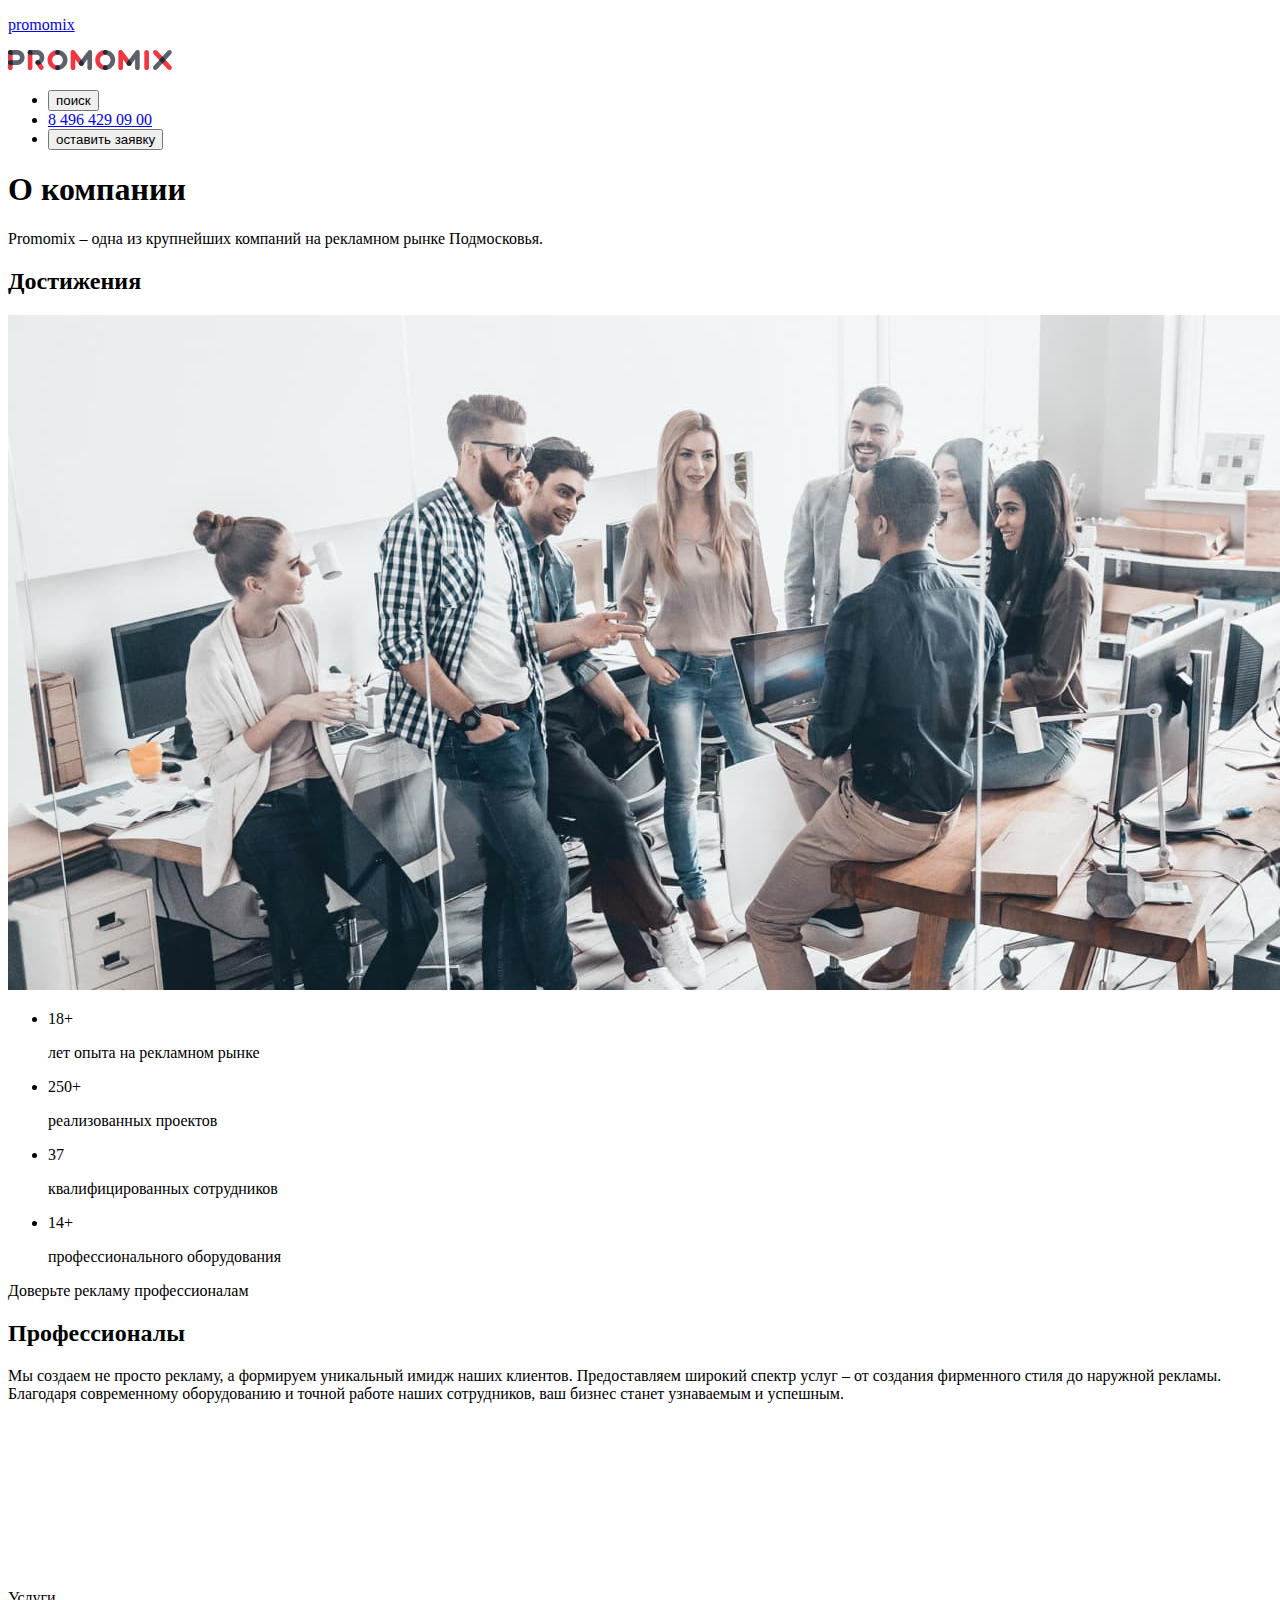
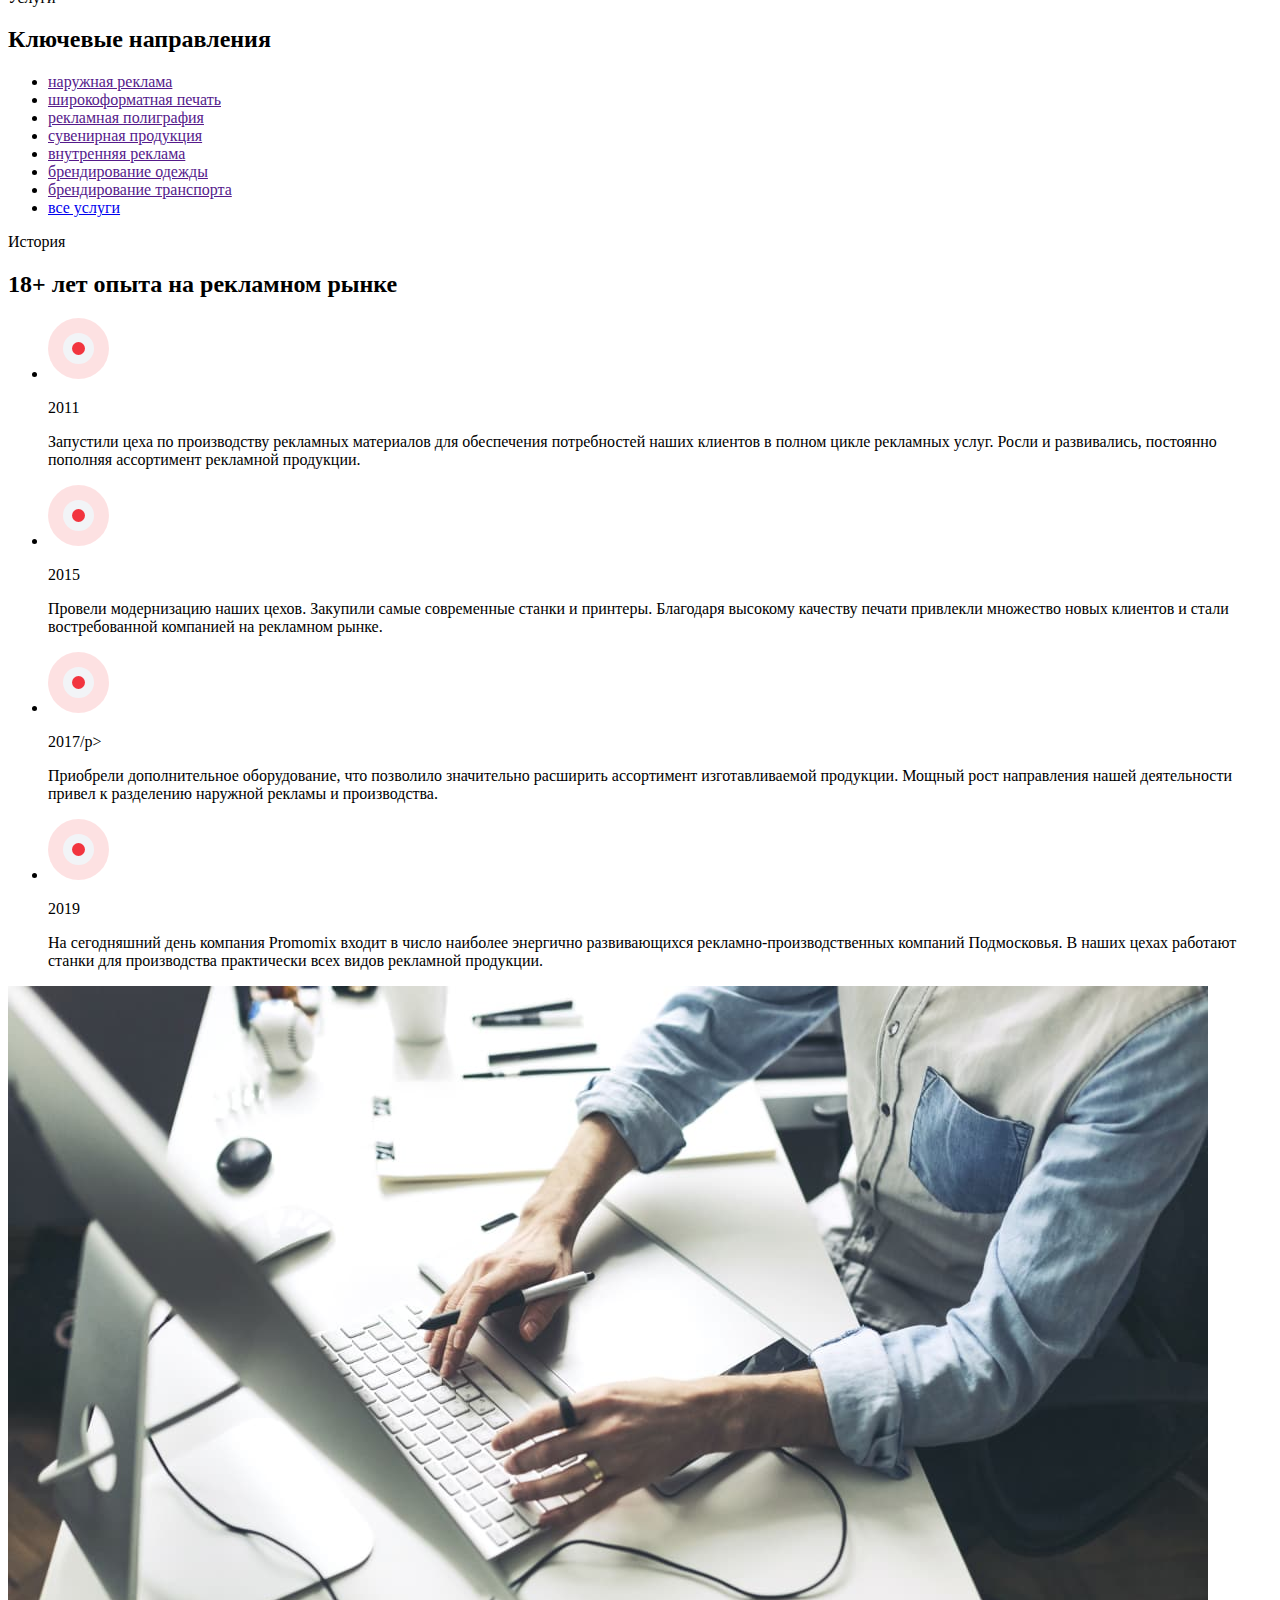
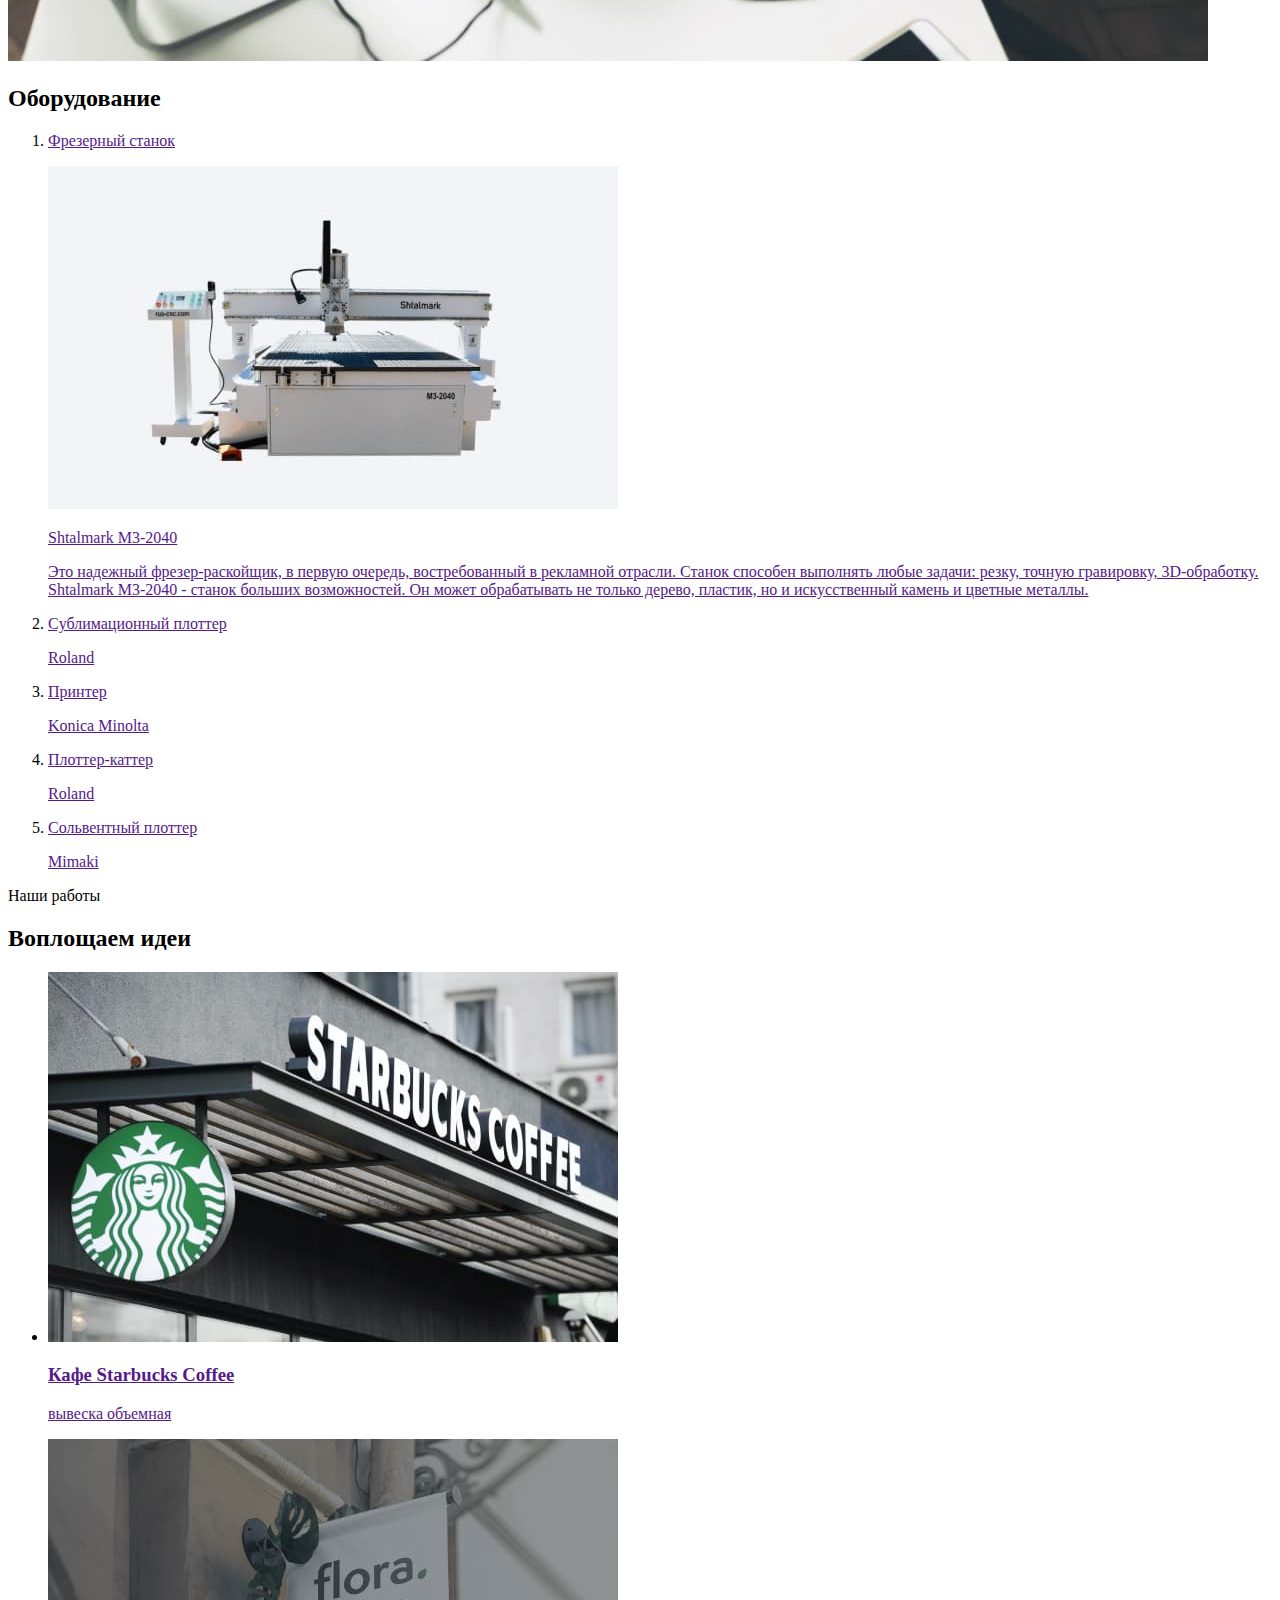
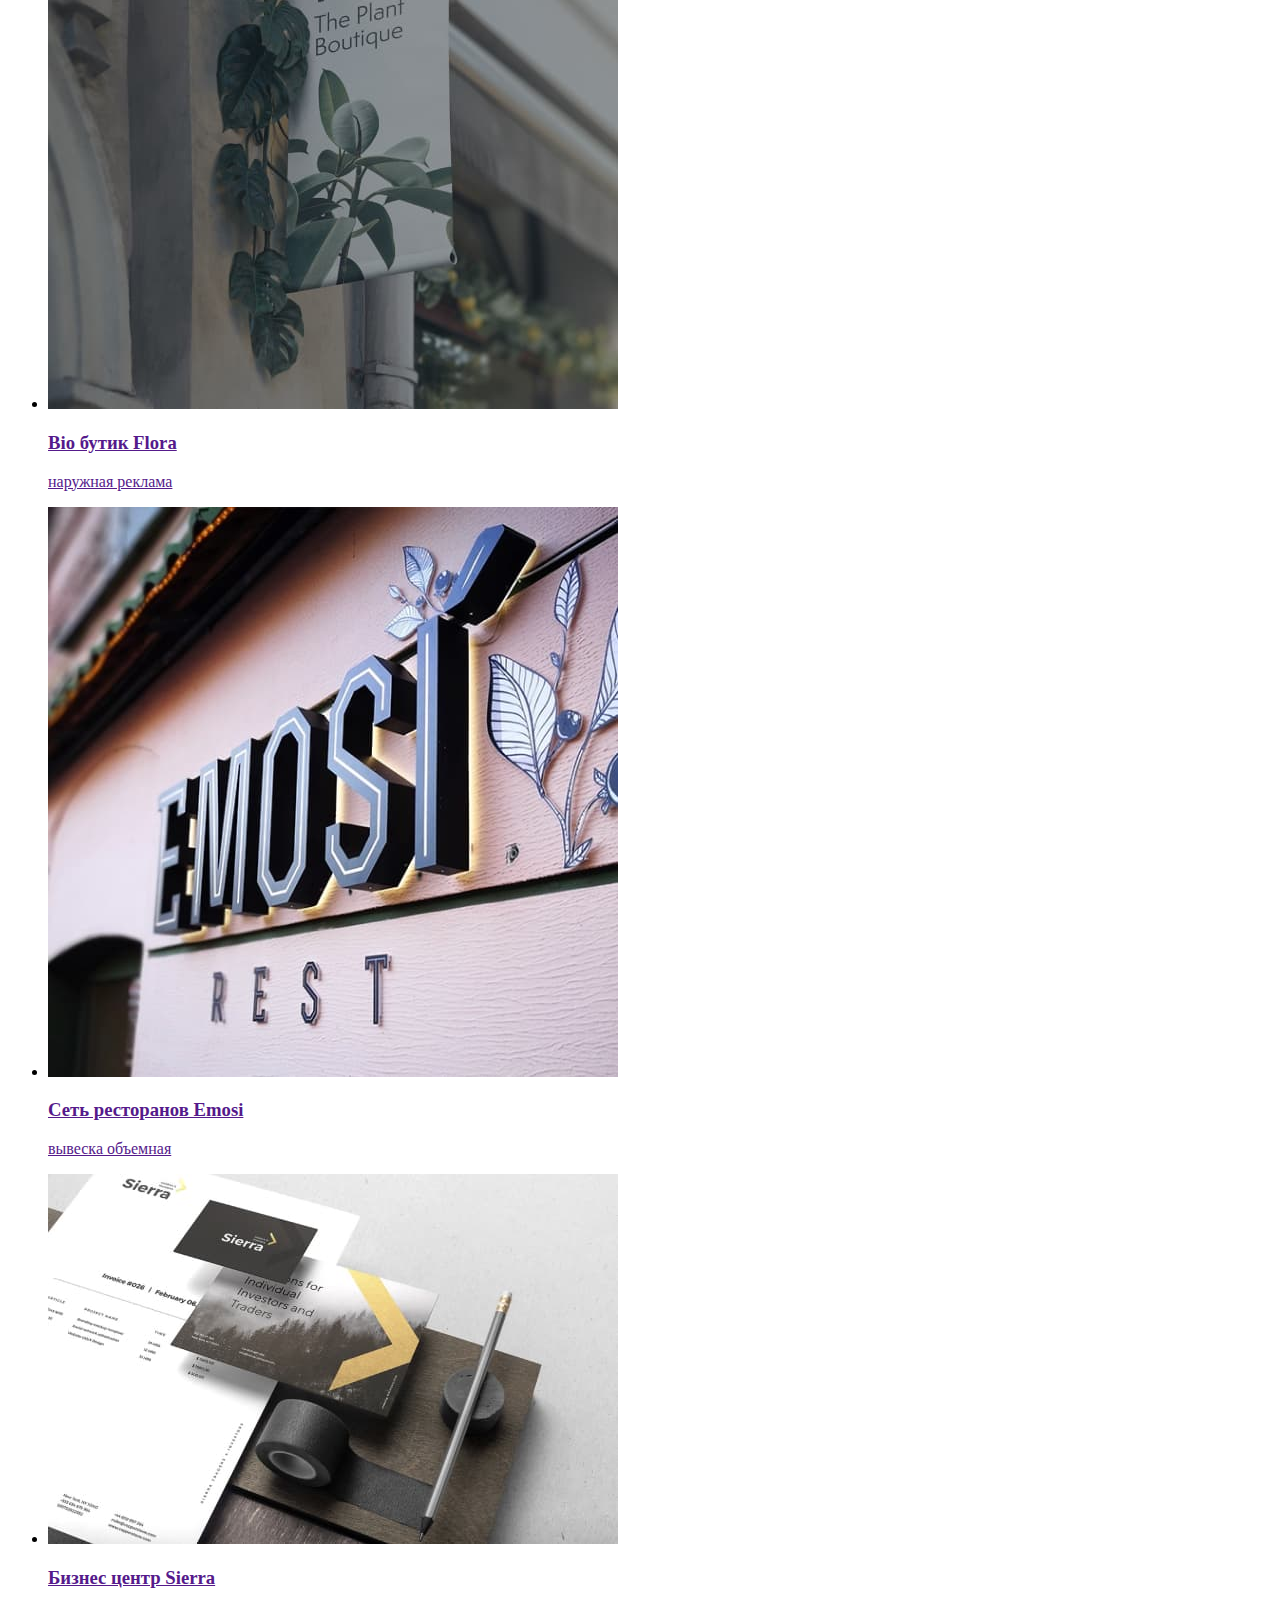
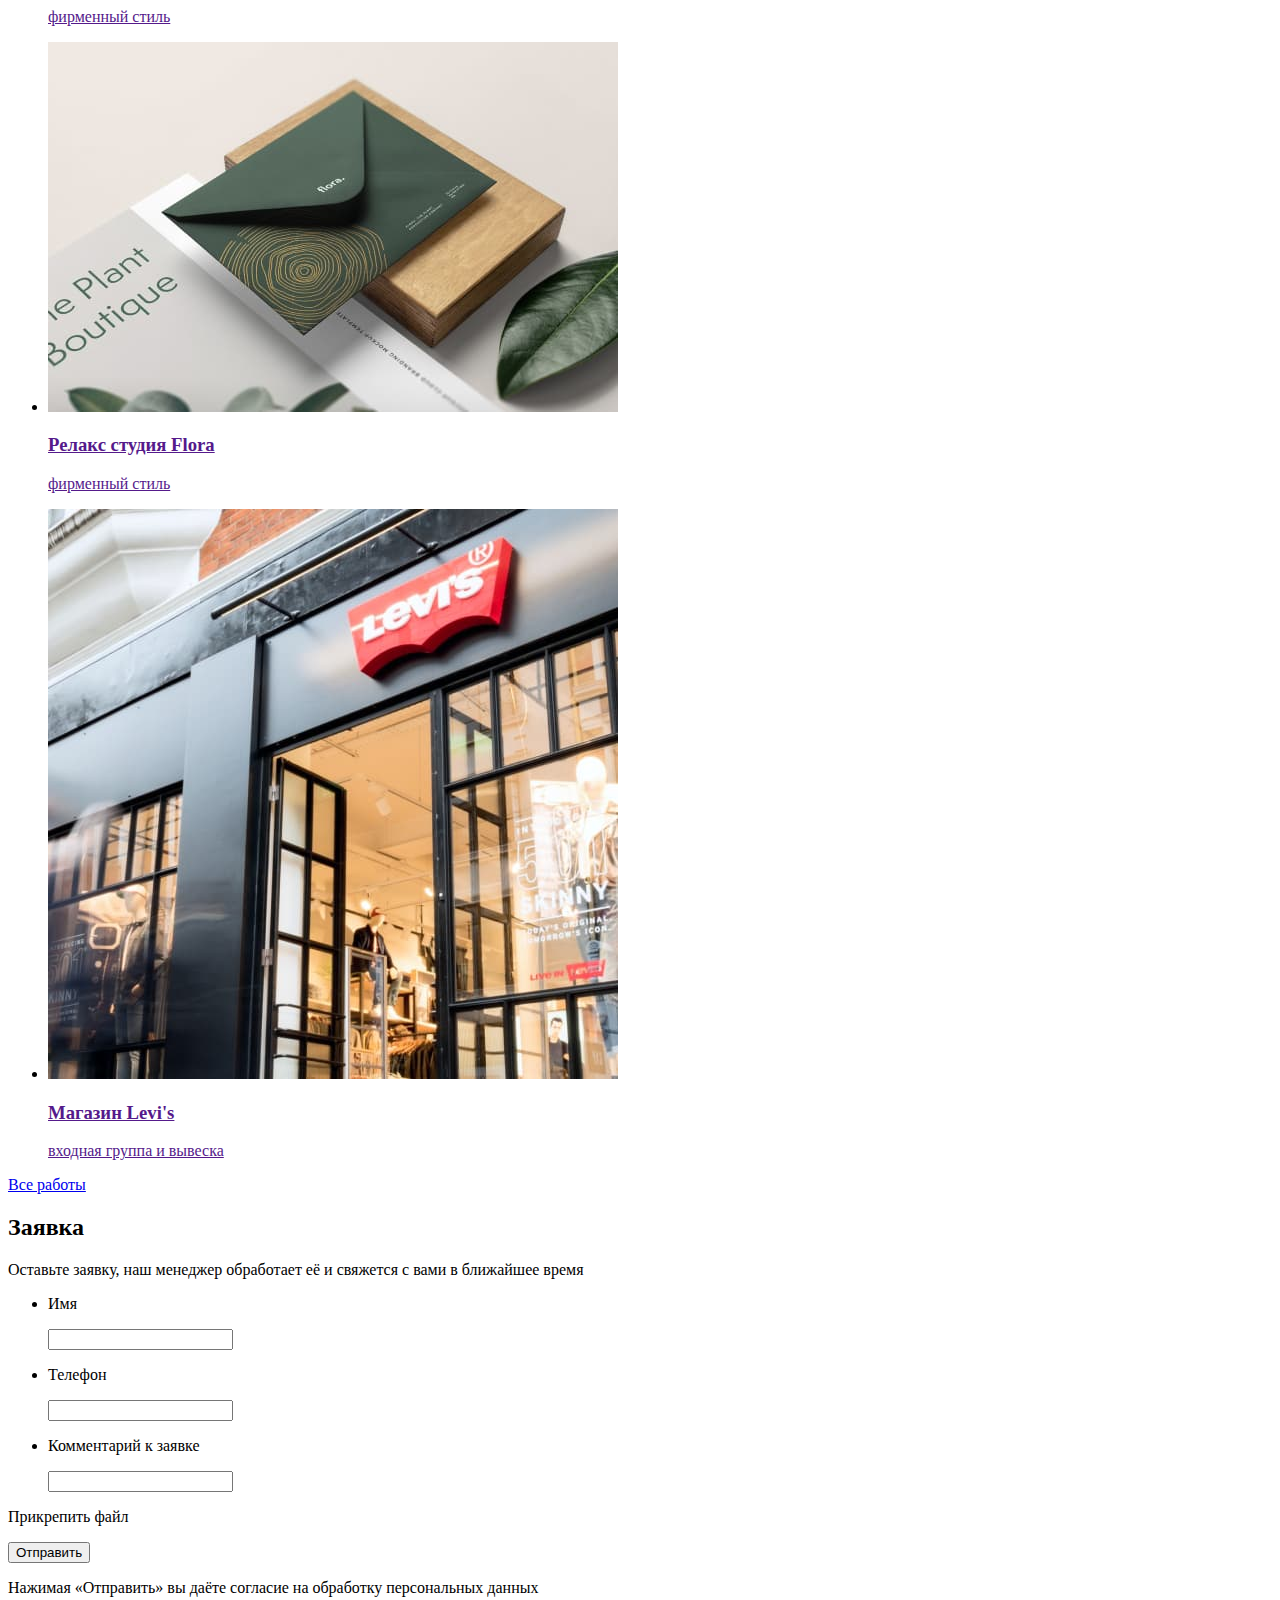
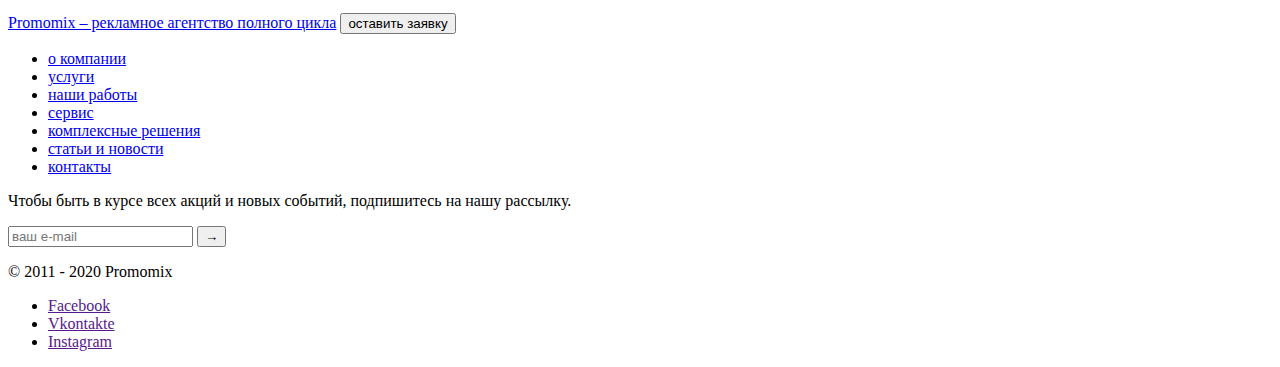
==== html/about.html @ 1c32dfee "Сохраняет About и Features" ====
<!DOCTYPE html>
<html lang="ru">
  <head>
    <meta charset="UTF-8" />
    <meta http-equiv="X-UA-Compatible" content="IE=edge" />
    <meta name="viewport" content="width=device-width, initial-scale=1.0" />
    <title>About</title>
  </head>

  <body>
    <!-- Хедер -->
    <header>
      <a href="../index.html">
        <p>promomix</p>
        <img src="../images/logo.svg" alt="логотип promomix" />
      </a>
      <nav>
        <ul>
          <li>
            <button class="button">поиск</button>
          </li>
          <li>
            <a href="tel: +84964290900">8 496 429 09 00</a>
          </li>
          <li>
            <button class="button">оставить заявку</button>
          </li>
        </ul>
      </nav>
    </header>

    <main>
      <!-- Герой -->
      <section>
        <h1>О компании</h1>
        <p>Promomix – одна из крупнейших компаний на рекламном рынке Подмосковья.</p>
      </section>

      <!-- Достижения -->
      <section>
          <h2>Достижения</h2>
          <img src="../images/img19.jpg" alt="совещание">
            <ul>
                <li>
                    <p>18+</p>
                    <p>лет опыта на рекламном рынке</p>
                </li>
                <li>
                    <p>250+</p>
                    <p>реализованных проектов</p>
                </li>
                <li>
                    <p>37</p>
                    <p>квалифицированных сотрудников</p>
                </li>
                <li>
                    <p>14+</p>
                    <p>профессионального оборудования</p>
                </li>
            </ul>
      </section>

      <!-- Призыв -->
      <section>
          <p>Доверьте рекламу профессионалам</p>
          <h2>Профессионалы</h2>
          <!-- h2 спрятать? -->
          <p>Мы создаем не просто рекламу, а формируем уникальный имидж наших клиентов. Предоставляем широкий спектр услуг – от создания фирменного стиля до наружной рекламы. Благодаря современному оборудованию и точной работе наших сотрудников, ваш бизнес станет узнаваемым и успешным.</p>
          <video src="">видеоролик</video>
        </section>

        <!-- Услуги -->
        <section>
            <p>Услуги</p>
            <h2>Ключевые направления</h2>
            <ul>
                <li>
                    <a href="">наружная реклама</a>
                </li>
                <li>
                    <a href="">широкоформатная печать</a>
                </li>
                <li>
                    <a href="">рекламная полиграфия</a>
                </li>
                <li>
                    <a href="">сувенирная продукция</a>
                </li>
                <li>
                    <a href="">внутренняя реклама</a>
                </li>
                <li>
                    <a href="">брендирование одежды</a>
                </li>
                <li>
                    <a href="">брендирование транспорта</a>
                </li>
                <li>
                    <a href="../html/features.html">все услуги</a>
                </li>
            </ul>
        </section>

        <!-- История -->
        <section>
            <p>История</p>
            <h2>18+ лет опыта на рекламном рынке</h2>
            <ul>
                <li>
                    <img src="../images/group.svg" alt="маркер">
                    <p>2011</p>
                    <!-- Год - сделать h3? -->
                    <p>Запустили цеха по производству рекламных материалов для обеспечения потребностей наших клиентов в полном цикле рекламных услуг. Росли и развивались, постоянно пополняя ассортимент рекламной продукции.</p>
                </li>
                <li>
                    <img src="../images/group.svg" alt="маркер">
                    <p>2015</p>
                    <p>Провели модернизацию наших цехов. Закупили самые современные станки и принтеры. Благодаря высокому качеству печати привлекли множество новых клиентов и стали востребованной компанией на рекламном рынке.</p>
                </li>
                <li>
                    <img src="../images/group.svg" alt="маркер">
                    <p>2017/p>
                    <p>Приобрели дополнительное оборудование, что позволило значительно расширить ассортимент изготавливаемой продукции. Мощный рост направления нашей деятельности привел к разделению наружной рекламы и производства.</p>
                </li>
                <li>
                    <img src="../images/group.svg" alt="маркер">
                    <p>2019</p>
                    <p>На сегодняшний день компания Promomix входит в число наиболее энергично развивающихся рекламно-производственных компаний Подмосковья. В наших цехах работают станки для производства практически всех видов рекламной продукции.</p>
                </li>
            </ul>
            <img src="../images/img20.jpg" alt="работа на ноутбуке">
        </section>

        <!-- Оборудование -->
        <section>
            <h2>Оборудование</h2>
            <ol>
                <li>
                    <a href="">
                        <p>Фрезерный станок</p>
                        <!-- Может быть сделать h3? -->
                        <img src="../images/img21.jpg" alt="фрезерный станок">
                        <p>Shtalmark M3-2040</p>
                        <!-- Может быть сделать h4? -->
                        <p>Это надежный фрезер-раскойщик, в первую очередь, востребованный в рекламной отрасли. Станок способен выполнять любые задачи: резку, точную гравировку, 3D-обработку. Shtalmark M3-2040 - станок больших возможностей. Он может обрабатывать не только дерево, пластик, но и искусственный камень и цветные металлы.</p>
                    </a>
                </li>
                <li>
                    <a href="">
                        <p>Cублимационный плоттер</p>
                        <p>Roland</p>
                    </a>
                </li>
                <li>
                    <a href="">
                        <p>Принтер</p>
                        <p>Konica Minolta</p>
                    </a>
                </li>
                <li>
                    <a href="">
                        <p>Плоттер-каттер</p>
                        <p>Roland</p>
                    </a>
                </li>
                <li>
                    <a href="">
                        <p>Сольвентный плоттер</p>
                        <p>Mimaki</p>
                    </a>
                </li>
            </ol>
        </section>

        <!-- Наши работы -->
        <section>
            <p>Наши работы</p>
            <h2>Воплощаем идеи</h2>

            <ul>
                <li>
                    <a href="">
                        <img src="../images/img01.jpg" alt="вывеска starbucks">
                        <h3>Кафе Starbucks Coffee</h3>
                        <p>вывеска объемная</p>
                    </a>
                </li>
                <li>
                    <a href="">
                        <img src="../images/img02.jpg" alt="вывеска Flora">
                        <h3>Bio бутик Flora</h3>
                        <p>наружная реклама</p>
                    </a>
                </li>
                <li>
                    <a href="">
                        <img src="../images/img03.jpg" alt="вывеска emosi">
                        <h3>Сеть ресторанов Emosi</h3>
                        <p>вывеска объемная</p>
                    </a>
                </li>
                <li>
                    <a href="">
                        <img src="../images/img04.jpg" alt="фирменный стиль sierra">
                        <h3>Бизнес центр Sierra</h3>
                        <p>фирменный стиль</p>
                    </a>
                </li>
                <li>
                    <a href="">
                        <img src="../images/img05.jpg" alt="фирменный стиль flora">
                        <h3>Релакс студия Flora</h3>
                        <p>фирменный стиль</p>
                    </a>
                </li>
                <li>
                    <a href="">
                        <img src="../images/img06.jpg" alt="вывеска levis">
                        <h3>Магазин Levi's</h3>
                        <p>входная группа и вывеска</p>
                    </a>
                </li>
            </ul>

            <a href="../html/works.html">Все работы</a>
        </section>

        <!-- Заявка -->
        <section>
            <h2>Заявка</h2>
            <p>Оставьте заявку, наш менеджер обработает её и свяжется с вами в ближайшее время</p>
            <!-- Одни вопросы???? Как делать??? -->
            <ul>
                <li>
                    <p>Имя</p>
                    <form>
                        <input type="text" name="Имя">
                    </form>
                </li>
                <li>
                    <p>Телефон</p>
                    <form>
                        <input type="tel" name="Телефон">
                    </form>
                </li>
                <li>
                    <p>Комментарий к заявке</p>
                    <form>
                        <input type="text" name="Комментарий">
                    </form>
                </li>
            </ul>
            <p>Прикрепить файл</p>
            <!-- <input id="file-input" type="file" name="file" multiple> -->
            <button type="button">Отправить</button>
            <p>Нажимая «Отправить» вы даёте согласие на обработку персональных данных</p>
        </section>

        
        </section>
    </main>

     <!-- Футер -->
    <footer>
        <!-- Первая часть, верхняя -->
        <div>
            
            <!-- Слева -->
            <div>
                <a href="../index.html">Promomix – рекламное агентство полного цикла</a>
                <button type="button">оставить заявку</button>
            </div>

            <!-- Центр -->
            <nav>
                <ul>
                    <li>
                        <a href="../html/about.html">о компании</a>
                    </li>
                    <li>
                        <a href="../html/features.html">услуги</a>
                    </li>
                    <li>
                        <a href="../html/works.html">наши работы</a>
                    </li>
                    <li>
                        <a href="../html/services.html">сервис</a>
                    </li>
                    <li>
                        <a href="../html/complex.html">комплексные решения</a>
                    </li>
                    <li>
                        <a href="../html/posts.html">статьи и новости</a>
                    </li>
                    <li>
                        <a href="../html/contacts.html">контакты</a>
                    </li>
                </ul>
            </nav>

            <!-- Справа -->
            <div>
                <p>Чтобы быть в курсе всех акций и новых событий, подпишитесь на нашу рассылку.</p>
                <form>
                    <input type="email" placeholder="ваш e-mail">
                    <button type="submit">&#8594</button>
                </form>
            </div>

        </div>
        
        <!-- Вторая часть футера, нижняя -->
        <div>
            <p>&copy; 2011 - 2020 Promomix</p>
            <ul>
                <li>
                    <a href="">Facebook</a>
                </li>
                <li>
                    <a href="">Vkontakte</a>
                </li>
                <li>
                    <a href="">Instagram</a>
                </li>
            </ul>
        </div>
    </footer>

  </body>
</html>
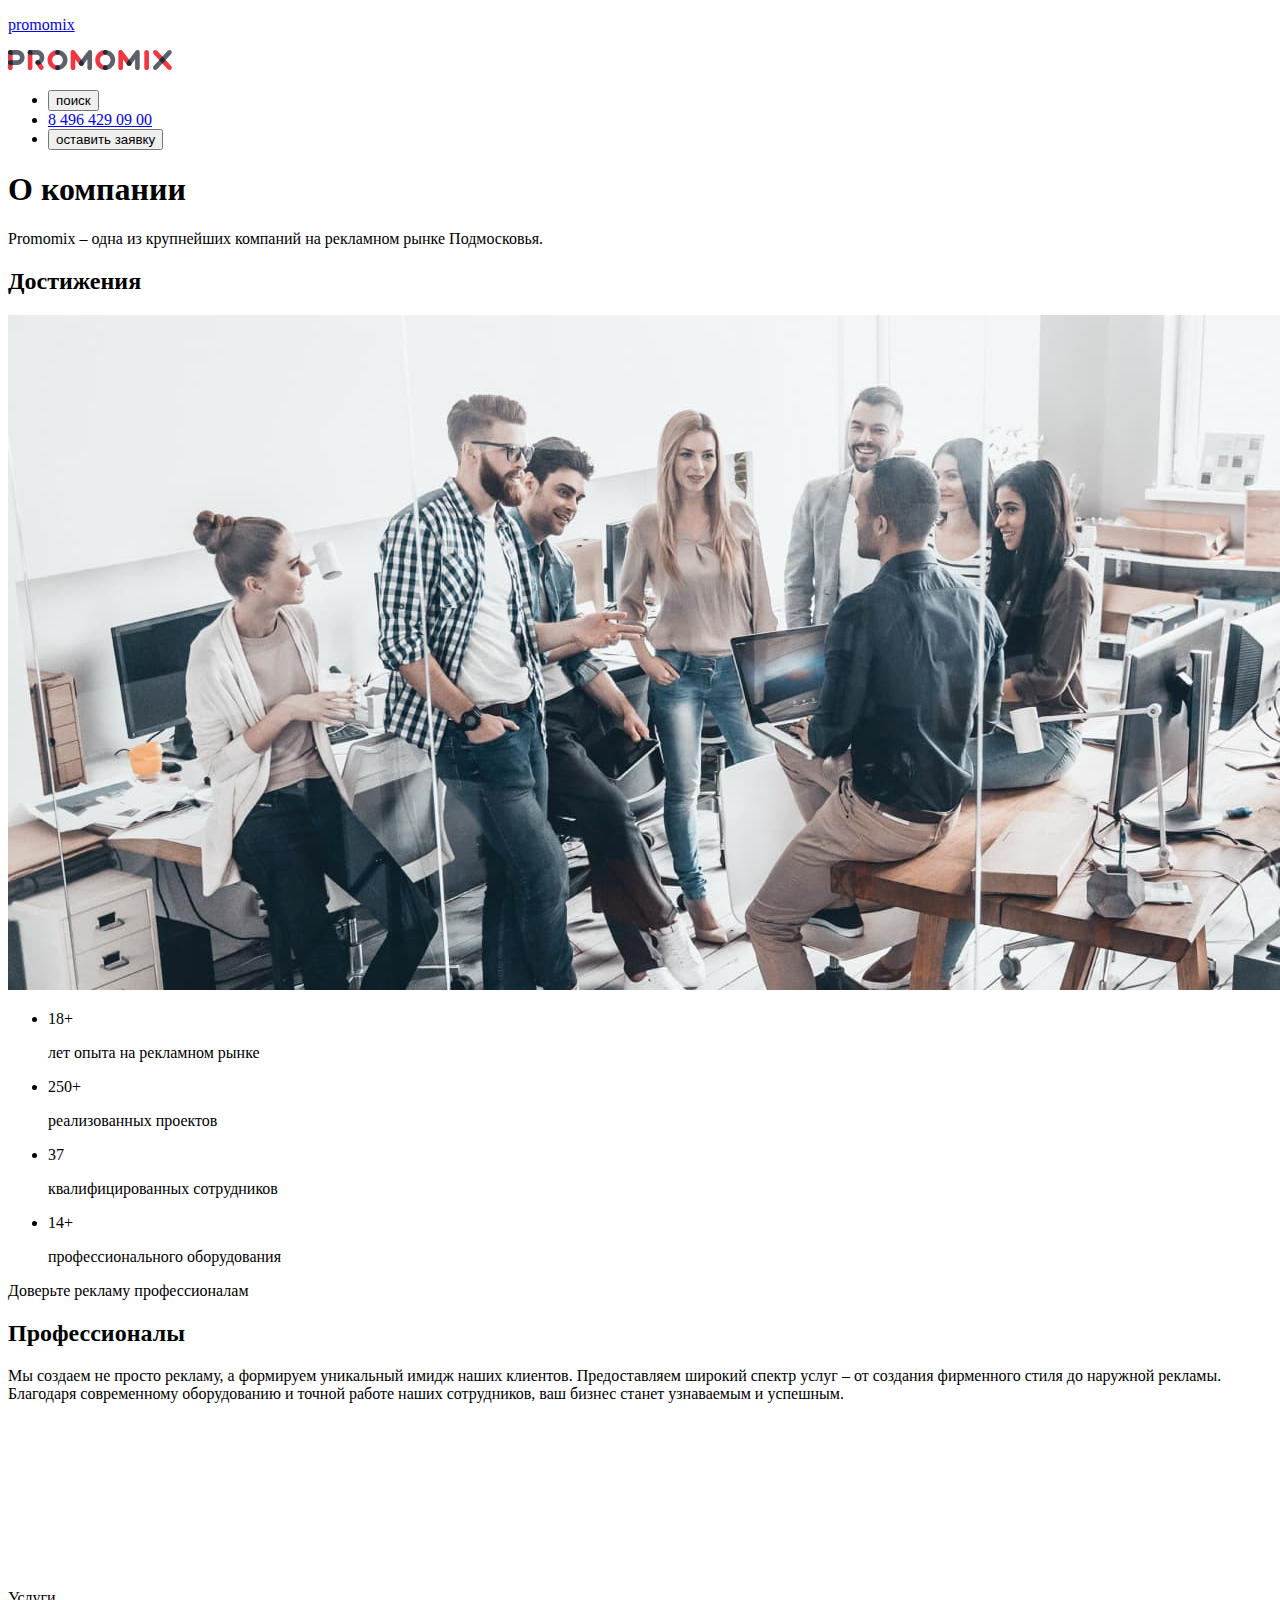
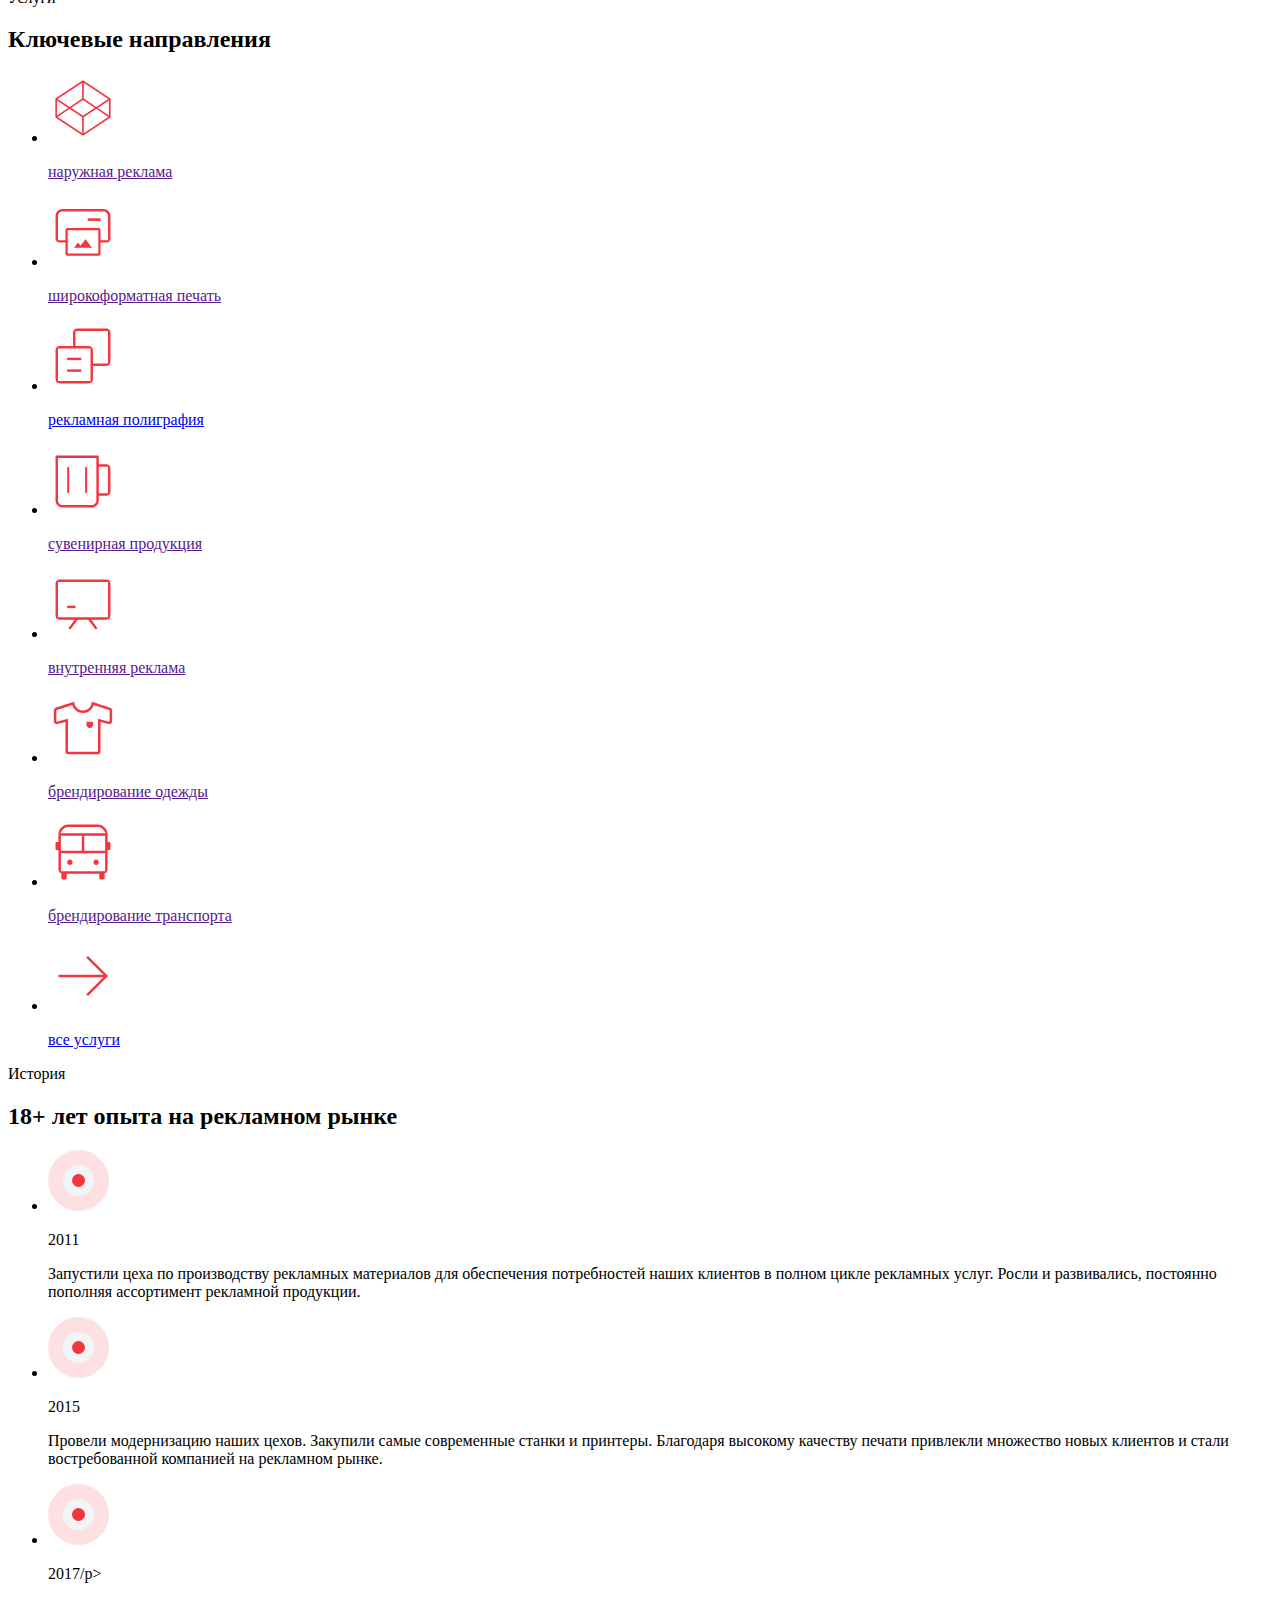
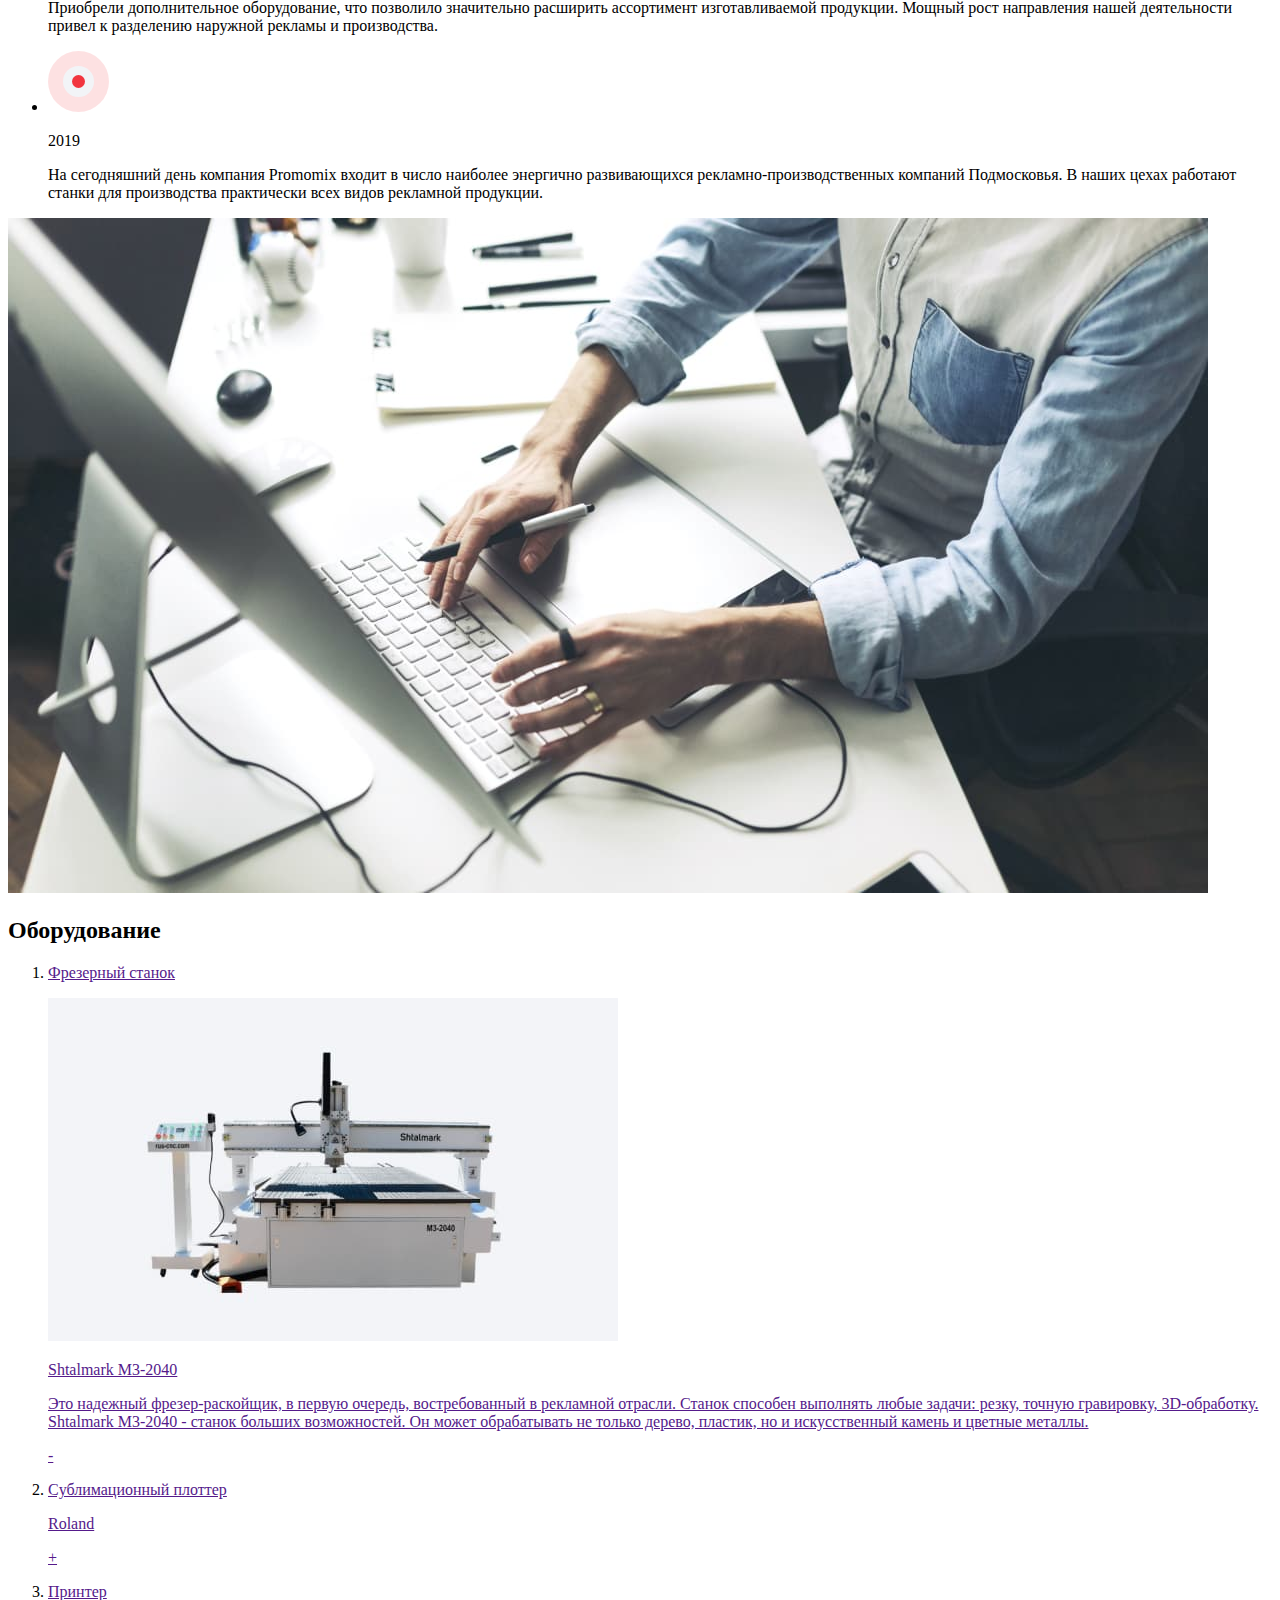
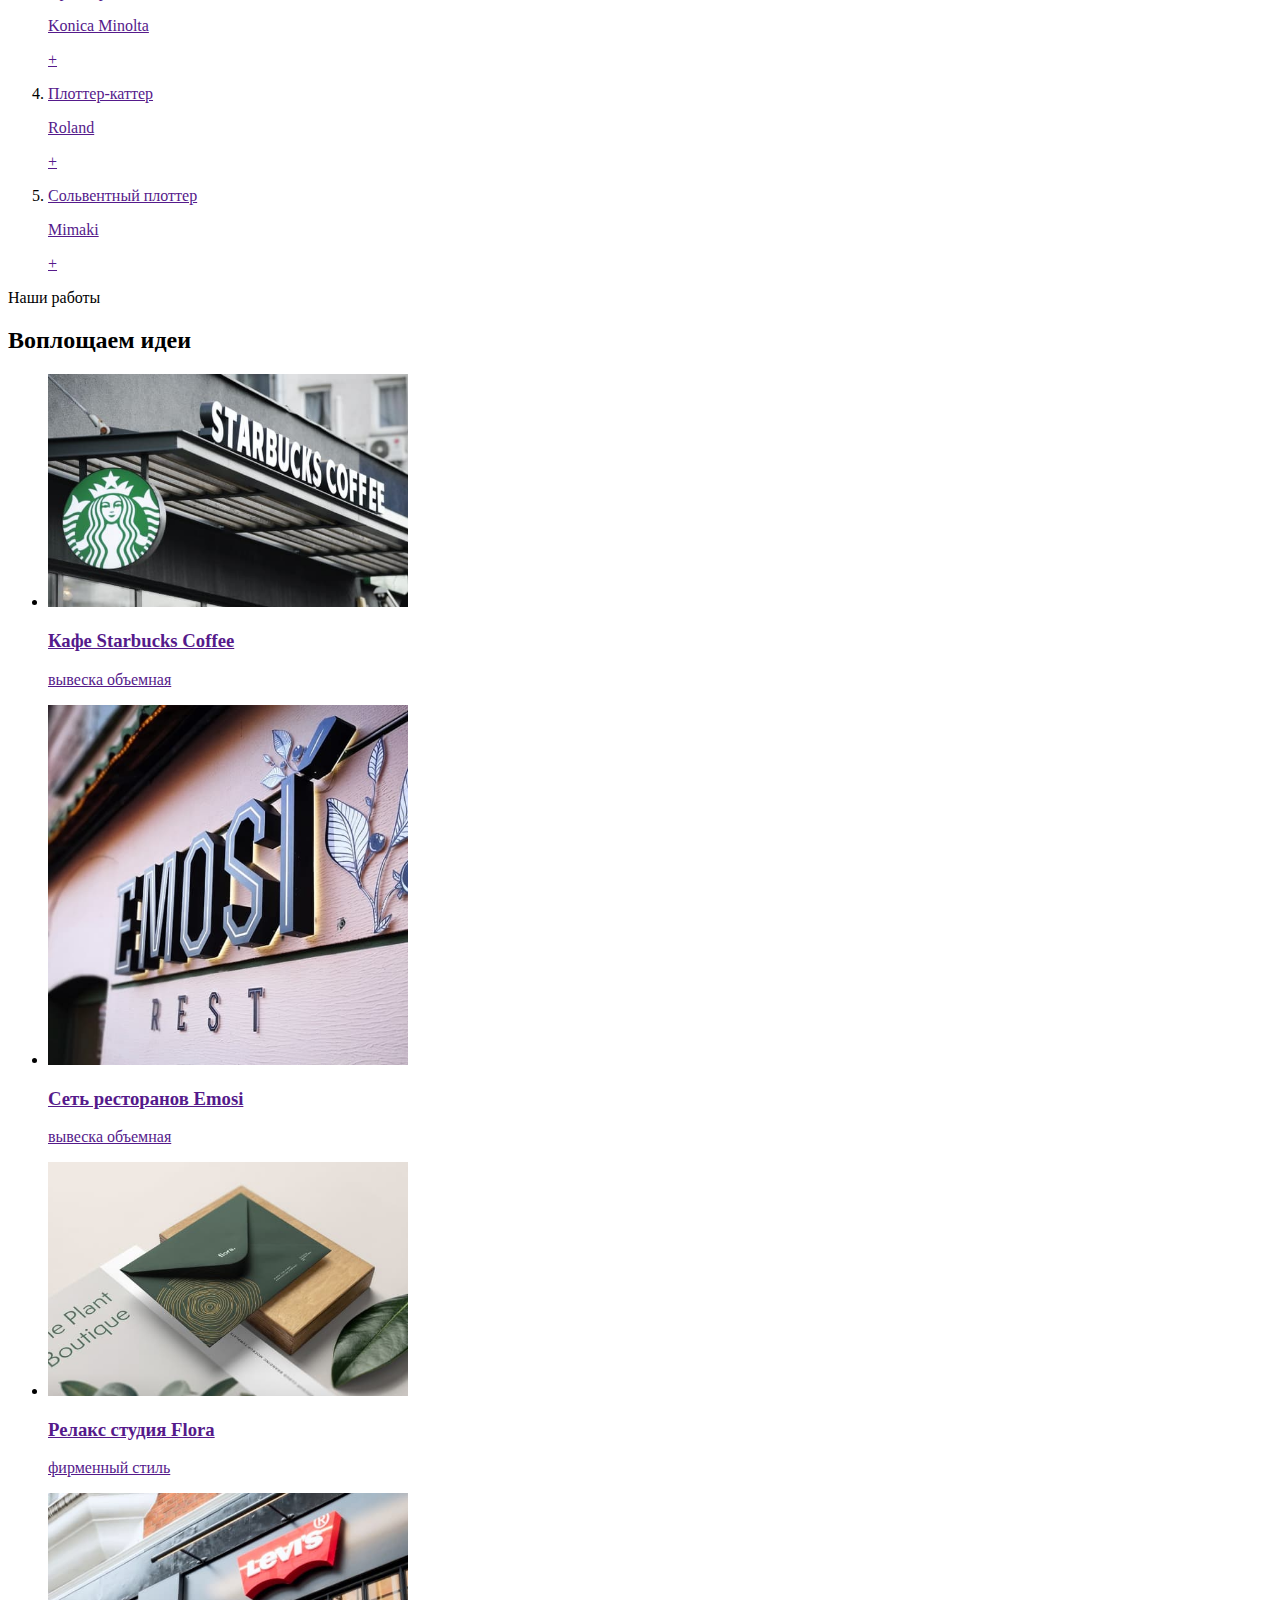
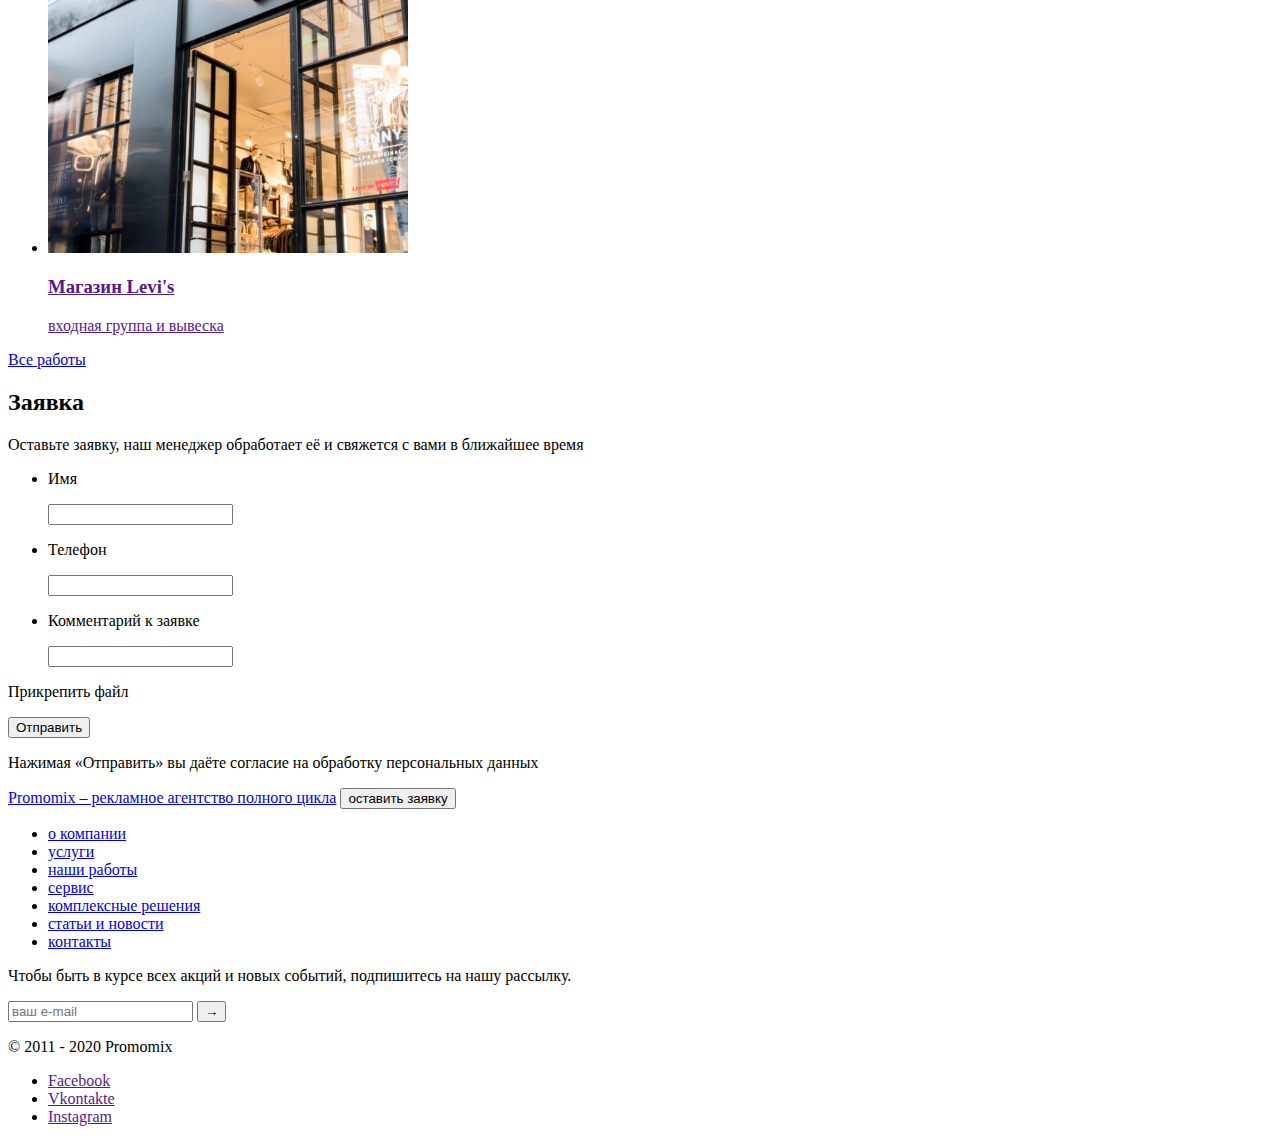
==== commit 4a69d5ff: "сохраняет все страницы сайта" ====
--- a/html/about.html
+++ b/html/about.html
@@ -20,7 +20,7 @@
             <button class="button">поиск</button>
           </li>
           <li>
-            <a href="tel: +84964290900">8 496 429 09 00</a>
+            <a href="tel:+84964290900">8 496 429 09 00</a>
           </li>
           <li>
             <button class="button">оставить заявку</button>
@@ -33,298 +33,379 @@
       <!-- Герой -->
       <section>
         <h1>О компании</h1>
-        <p>Promomix – одна из крупнейших компаний на рекламном рынке Подмосковья.</p>
+        <p>
+          Promomix – одна из крупнейших компаний на рекламном рынке Подмосковья.
+        </p>
       </section>
 
       <!-- Достижения -->
       <section>
-          <h2>Достижения</h2>
-          <img src="../images/img19.jpg" alt="совещание">
-            <ul>
-                <li>
-                    <p>18+</p>
-                    <p>лет опыта на рекламном рынке</p>
-                </li>
-                <li>
-                    <p>250+</p>
-                    <p>реализованных проектов</p>
-                </li>
-                <li>
-                    <p>37</p>
-                    <p>квалифицированных сотрудников</p>
-                </li>
-                <li>
-                    <p>14+</p>
-                    <p>профессионального оборудования</p>
-                </li>
-            </ul>
+        <h2>Достижения</h2>
+        <img src="../images/img19.jpg" alt="совещание" width="1400"/>
+        <ul>
+          <li>
+            <p>18+</p>
+            <p>лет опыта на рекламном рынке</p>
+          </li>
+          <li>
+            <p>250+</p>
+            <p>реализованных проектов</p>
+          </li>
+          <li>
+            <p>37</p>
+            <p>квалифицированных сотрудников</p>
+          </li>
+          <li>
+            <p>14+</p>
+            <p>профессионального оборудования</p>
+          </li>
+        </ul>
       </section>
 
       <!-- Призыв -->
       <section>
-          <p>Доверьте рекламу профессионалам</p>
-          <h2>Профессионалы</h2>
-          <!-- h2 спрятать? -->
-          <p>Мы создаем не просто рекламу, а формируем уникальный имидж наших клиентов. Предоставляем широкий спектр услуг – от создания фирменного стиля до наружной рекламы. Благодаря современному оборудованию и точной работе наших сотрудников, ваш бизнес станет узнаваемым и успешным.</p>
-          <video src="">видеоролик</video>
-        </section>
-
-        <!-- Услуги -->
-        <section>
-            <p>Услуги</p>
-            <h2>Ключевые направления</h2>
-            <ul>
-                <li>
-                    <a href="">наружная реклама</a>
-                </li>
-                <li>
-                    <a href="">широкоформатная печать</a>
-                </li>
-                <li>
-                    <a href="">рекламная полиграфия</a>
-                </li>
-                <li>
-                    <a href="">сувенирная продукция</a>
-                </li>
-                <li>
-                    <a href="">внутренняя реклама</a>
-                </li>
-                <li>
-                    <a href="">брендирование одежды</a>
-                </li>
-                <li>
-                    <a href="">брендирование транспорта</a>
-                </li>
-                <li>
-                    <a href="../html/features.html">все услуги</a>
-                </li>
-            </ul>
-        </section>
-
-        <!-- История -->
-        <section>
-            <p>История</p>
-            <h2>18+ лет опыта на рекламном рынке</h2>
-            <ul>
-                <li>
-                    <img src="../images/group.svg" alt="маркер">
-                    <p>2011</p>
-                    <!-- Год - сделать h3? -->
-                    <p>Запустили цеха по производству рекламных материалов для обеспечения потребностей наших клиентов в полном цикле рекламных услуг. Росли и развивались, постоянно пополняя ассортимент рекламной продукции.</p>
-                </li>
-                <li>
-                    <img src="../images/group.svg" alt="маркер">
-                    <p>2015</p>
-                    <p>Провели модернизацию наших цехов. Закупили самые современные станки и принтеры. Благодаря высокому качеству печати привлекли множество новых клиентов и стали востребованной компанией на рекламном рынке.</p>
-                </li>
-                <li>
-                    <img src="../images/group.svg" alt="маркер">
-                    <p>2017/p>
-                    <p>Приобрели дополнительное оборудование, что позволило значительно расширить ассортимент изготавливаемой продукции. Мощный рост направления нашей деятельности привел к разделению наружной рекламы и производства.</p>
-                </li>
-                <li>
-                    <img src="../images/group.svg" alt="маркер">
-                    <p>2019</p>
-                    <p>На сегодняшний день компания Promomix входит в число наиболее энергично развивающихся рекламно-производственных компаний Подмосковья. В наших цехах работают станки для производства практически всех видов рекламной продукции.</p>
-                </li>
-            </ul>
-            <img src="../images/img20.jpg" alt="работа на ноутбуке">
-        </section>
-
-        <!-- Оборудование -->
-        <section>
-            <h2>Оборудование</h2>
-            <ol>
-                <li>
-                    <a href="">
-                        <p>Фрезерный станок</p>
-                        <!-- Может быть сделать h3? -->
-                        <img src="../images/img21.jpg" alt="фрезерный станок">
-                        <p>Shtalmark M3-2040</p>
-                        <!-- Может быть сделать h4? -->
-                        <p>Это надежный фрезер-раскойщик, в первую очередь, востребованный в рекламной отрасли. Станок способен выполнять любые задачи: резку, точную гравировку, 3D-обработку. Shtalmark M3-2040 - станок больших возможностей. Он может обрабатывать не только дерево, пластик, но и искусственный камень и цветные металлы.</p>
-                    </a>
-                </li>
-                <li>
-                    <a href="">
-                        <p>Cублимационный плоттер</p>
-                        <p>Roland</p>
-                    </a>
-                </li>
-                <li>
-                    <a href="">
-                        <p>Принтер</p>
-                        <p>Konica Minolta</p>
-                    </a>
-                </li>
-                <li>
-                    <a href="">
-                        <p>Плоттер-каттер</p>
-                        <p>Roland</p>
-                    </a>
-                </li>
-                <li>
-                    <a href="">
-                        <p>Сольвентный плоттер</p>
-                        <p>Mimaki</p>
-                    </a>
-                </li>
-            </ol>
-        </section>
-
-        <!-- Наши работы -->
-        <section>
-            <p>Наши работы</p>
-            <h2>Воплощаем идеи</h2>
-
-            <ul>
-                <li>
-                    <a href="">
-                        <img src="../images/img01.jpg" alt="вывеска starbucks">
-                        <h3>Кафе Starbucks Coffee</h3>
-                        <p>вывеска объемная</p>
-                    </a>
-                </li>
-                <li>
-                    <a href="">
-                        <img src="../images/img02.jpg" alt="вывеска Flora">
-                        <h3>Bio бутик Flora</h3>
-                        <p>наружная реклама</p>
-                    </a>
-                </li>
-                <li>
-                    <a href="">
-                        <img src="../images/img03.jpg" alt="вывеска emosi">
-                        <h3>Сеть ресторанов Emosi</h3>
-                        <p>вывеска объемная</p>
-                    </a>
-                </li>
-                <li>
-                    <a href="">
-                        <img src="../images/img04.jpg" alt="фирменный стиль sierra">
-                        <h3>Бизнес центр Sierra</h3>
-                        <p>фирменный стиль</p>
-                    </a>
-                </li>
-                <li>
-                    <a href="">
-                        <img src="../images/img05.jpg" alt="фирменный стиль flora">
-                        <h3>Релакс студия Flora</h3>
-                        <p>фирменный стиль</p>
-                    </a>
-                </li>
-                <li>
-                    <a href="">
-                        <img src="../images/img06.jpg" alt="вывеска levis">
-                        <h3>Магазин Levi's</h3>
-                        <p>входная группа и вывеска</p>
-                    </a>
-                </li>
-            </ul>
-
-            <a href="../html/works.html">Все работы</a>
-        </section>
-
-        <!-- Заявка -->
-        <section>
-            <h2>Заявка</h2>
-            <p>Оставьте заявку, наш менеджер обработает её и свяжется с вами в ближайшее время</p>
-            <!-- Одни вопросы???? Как делать??? -->
-            <ul>
-                <li>
-                    <p>Имя</p>
-                    <form>
-                        <input type="text" name="Имя">
-                    </form>
-                </li>
-                <li>
-                    <p>Телефон</p>
-                    <form>
-                        <input type="tel" name="Телефон">
-                    </form>
-                </li>
-                <li>
-                    <p>Комментарий к заявке</p>
-                    <form>
-                        <input type="text" name="Комментарий">
-                    </form>
-                </li>
-            </ul>
-            <p>Прикрепить файл</p>
-            <!-- <input id="file-input" type="file" name="file" multiple> -->
-            <button type="button">Отправить</button>
-            <p>Нажимая «Отправить» вы даёте согласие на обработку персональных данных</p>
-        </section>
-
-        
-        </section>
+        <p>Доверьте рекламу профессионалам</p>
+        <h2>Профессионалы</h2>
+        <!-- h2 спрятать? -->
+        <p>
+          Мы создаем не просто рекламу, а формируем уникальный имидж наших
+          клиентов. Предоставляем широкий спектр услуг – от создания фирменного
+          стиля до наружной рекламы. Благодаря современному оборудованию и
+          точной работе наших сотрудников, ваш бизнес станет узнаваемым и
+          успешным.
+        </p>
+        <video src="">видеоролик</video>
+      </section>
+
+      <!-- Услуги -->
+      <section>
+        <p>Услуги</p>
+        <h2>Ключевые направления</h2>
+        <ul>
+          <li>
+            <a href="">
+              <img src="../images/bx01.svg.svg" alt="иконка" width="70" />
+              <p>наружная реклама</p>
+            </a>
+          </li>
+          <li>
+            <a href="">
+              <img src="../images/bx02.svg.svg" alt="иконка" width="70" />
+              <p>широкоформатная печать</p>
+            </a>
+          </li>
+          <li>
+            <a href="../html/polygraphy.html">
+              <img src="../images/bx03.svg.svg" alt="иконка" width="70" />
+              <p>рекламная полиграфия</p>
+            </a>
+          </li>
+          <li>
+            <a href="">
+              <img src="../images/bx04.svg.svg" alt="иконка" width="70" />
+              <p>сувенирная продукция</p>
+            </a>
+          </li>
+          <li>
+            <a href="">
+              <img src="../images/bx05.svg.svg" alt="иконка" width="70" />
+              <p>внутренняя реклама</p>
+            </a>
+          </li>
+          <li>
+            <a href="">
+              <img src="../images/bx07.svg.svg" alt="иконка" width="70" />
+              <p>брендирование одежды</p>
+            </a>
+          </li>
+          <li>
+            <a href="">
+              <img src="../images/bx08.svg.svg" alt="иконка" width="70" />
+              <p>брендирование транспорта</p>
+            </a>
+          </li>
+          <li>
+            <a href="../html/features.html">
+              <img
+                src="../images/bx09-arrow.svg.svg"
+                alt="иконка"
+                width="70"
+              />
+              <p>все услуги</p>
+            </a>
+          </li>
+        </ul>
+      </section>
+
+      <!-- История -->
+      <section>
+        <p>История</p>
+        <h2>18+ лет опыта на рекламном рынке</h2>
+        <ul>
+          <li>
+            <img src="../images/group.svg" alt="маркер" />
+            <p>2011</p>
+            <!-- Год - сделать h3? -->
+            <p>
+              Запустили цеха по производству рекламных материалов для
+              обеспечения потребностей наших клиентов в полном цикле рекламных
+              услуг. Росли и развивались, постоянно пополняя ассортимент
+              рекламной продукции.
+            </p>
+          </li>
+          <li>
+            <img src="../images/group.svg" alt="маркер" />
+            <p>2015</p>
+            <p>
+              Провели модернизацию наших цехов. Закупили самые современные
+              станки и принтеры. Благодаря высокому качеству печати привлекли
+              множество новых клиентов и стали востребованной компанией на
+              рекламном рынке.
+            </p>
+          </li>
+          <li>
+            <img src="../images/group.svg" alt="маркер" />
+            <p>2017/p></p>
+            <p>
+              Приобрели дополнительное оборудование, что позволило значительно
+              расширить ассортимент изготавливаемой продукции. Мощный рост
+              направления нашей деятельности привел к разделению наружной
+              рекламы и производства.
+            </p>
+          </li>
+          <li>
+            <img src="../images/group.svg" alt="маркер" />
+            <p>2019</p>
+            <p>
+              На сегодняшний день компания Promomix входит в число наиболее
+              энергично развивающихся рекламно-производственных компаний
+              Подмосковья. В наших цехах работают станки для производства
+              практически всех видов рекламной продукции.
+            </p>
+          </li>
+        </ul>
+        <img
+          src="../images/img20.jpg"
+          alt="работа на ноутбуке"
+          width="1200"
+        />
+      </section>
+
+      <!-- Оборудование -->
+      <section>
+        <h2>Оборудование</h2>
+        <ol>
+          <li>
+            <a href="">
+              <p>Фрезерный станок</p>
+              <!-- Может быть сделать h3? -->
+              <img
+                src="../images/img21.jpg"
+                alt="фрезерный станок"
+                width="570"
+              />
+              <p>Shtalmark M3-2040</p>
+              <!-- Может быть сделать h4? -->
+              <p>
+                Это надежный фрезер-раскойщик, в первую очередь, востребованный
+                в рекламной отрасли. Станок способен выполнять любые задачи:
+                резку, точную гравировку, 3D-обработку. Shtalmark M3-2040 -
+                станок больших возможностей. Он может обрабатывать не только
+                дерево, пластик, но и искусственный камень и цветные металлы.
+              </p>
+              <p>&#45;</p>
+            </a>
+          </li>
+          <li>
+            <a href="">
+              <p>Cублимационный плоттер</p>
+              <p>Roland</p>
+              <p>&#43;</p>
+            </a>
+          </li>
+          <li>
+            <a href="">
+              <p>Принтер</p>
+              <p>Konica Minolta</p>
+              <p>&#43;</p>
+            </a>
+          </li>
+          <li>
+            <a href="">
+              <p>Плоттер-каттер</p>
+              <p>Roland</p>
+              <p>&#43;</p>
+            </a>
+          </li>
+          <li>
+            <a href="">
+              <p>Сольвентный плоттер</p>
+              <p>Mimaki</p>
+              <p>&#43;</p>
+            </a>
+          </li>
+        </ol>
+      </section>
+
+      <!-- Наши работы -->
+      <section>
+        <p>Наши работы</p>
+        <h2>Воплощаем идеи</h2>
+
+        <ul>
+          <li>
+            <a href="">
+              <img
+                src="../images/img01.jpg"
+                alt="вывеска starbucks"
+                width="360"
+              />
+              <h3>Кафе Starbucks Coffee</h3>
+              <p>вывеска объемная</p>
+            </a>
+          </li>
+          <li>
+            <a href="">
+              <img
+                src="../images/img03.jpg"
+                alt="вывеска emosi"
+                width="360"
+              />
+              <h3>Сеть ресторанов Emosi</h3>
+              <p>вывеска объемная</p>
+            </a>
+          </li>
+          <li>
+            <a href="">
+              <img
+                src="../images/img05.jpg"
+                alt="фирменный стиль flora"
+                width="360"
+              />
+              <h3>Релакс студия Flora</h3>
+              <p>фирменный стиль</p>
+            </a>
+          </li>
+          <li>
+            <a href="">
+              <img
+                src="../images/img06.jpg"
+                alt="вывеска levis"
+                width="360"
+              />
+              <h3>Магазин Levi's</h3>
+              <p>входная группа и вывеска</p>
+            </a>
+          </li>
+        </ul>
+
+        <a href="../html/works.html">Все работы</a>
+      </section>
+
+      <!-- Заявка -->
+      <section>
+        <h2>Заявка</h2>
+        <p>
+          Оставьте заявку, наш менеджер обработает её и свяжется с вами в
+          ближайшее время
+        </p>
+        <!-- Одни вопросы???? Как делать??? -->
+        <ul>
+          <li>
+            <p>Имя</p>
+            <form>
+              <input type="text" name="Имя" />
+            </form>
+          </li>
+          <li>
+            <p>Телефон</p>
+            <form>
+              <input type="tel" name="Телефон" />
+            </form>
+          </li>
+          <li>
+            <p>Комментарий к заявке</p>
+            <form>
+              <input type="text" name="Комментарий" />
+            </form>
+          </li>
+        </ul>
+        <p>Прикрепить файл</p>
+        <!-- <input id="file-input" type="file" name="file" multiple> -->
+        <button type="button">Отправить</button>
+        <p>
+          Нажимая «Отправить» вы даёте согласие на обработку персональных данных
+        </p>
+      </section>
     </main>
 
-     <!-- Футер -->
+    <!-- Футер -->
     <footer>
-        <!-- Первая часть, верхняя -->
+      <!-- Первая часть, верхняя -->
+      <div>
+        <!-- Слева -->
         <div>
-            
-            <!-- Слева -->
-            <div>
-                <a href="../index.html">Promomix – рекламное агентство полного цикла</a>
-                <button type="button">оставить заявку</button>
-            </div>
-
-            <!-- Центр -->
-            <nav>
-                <ul>
-                    <li>
-                        <a href="../html/about.html">о компании</a>
-                    </li>
-                    <li>
-                        <a href="../html/features.html">услуги</a>
-                    </li>
-                    <li>
-                        <a href="../html/works.html">наши работы</a>
-                    </li>
-                    <li>
-                        <a href="../html/services.html">сервис</a>
-                    </li>
-                    <li>
-                        <a href="../html/complex.html">комплексные решения</a>
-                    </li>
-                    <li>
-                        <a href="../html/posts.html">статьи и новости</a>
-                    </li>
-                    <li>
-                        <a href="../html/contacts.html">контакты</a>
-                    </li>
-                </ul>
-            </nav>
-
-            <!-- Справа -->
-            <div>
-                <p>Чтобы быть в курсе всех акций и новых событий, подпишитесь на нашу рассылку.</p>
-                <form>
-                    <input type="email" placeholder="ваш e-mail">
-                    <button type="submit">&#8594</button>
-                </form>
-            </div>
-
+          <a href="../index.html"
+            >Promomix – рекламное агентство полного цикла</a
+          >
+          <button type="button">оставить заявку</button>
         </div>
-        
-        <!-- Вторая часть футера, нижняя -->
+
+        <!-- Центр -->
+        <nav>
+          <ul>
+            <li>
+              <a href="../html/about.html">о компании</a>
+            </li>
+            <li>
+              <a href="../html/features.html">услуги</a>
+            </li>
+            <li>
+              <a href="../html/works.html">наши работы</a>
+            </li>
+            <li>
+              <a href="../html/services.html">сервис</a>
+            </li>
+            <li>
+              <a href="../html/complex.html">комплексные решения</a>
+            </li>
+            <li>
+              <a href="../html/posts.html">статьи и новости</a>
+            </li>
+            <li>
+              <a href="../html/contacts.html">контакты</a>
+            </li>
+          </ul>
+        </nav>
+
+        <!-- Справа -->
         <div>
-            <p>&copy; 2011 - 2020 Promomix</p>
-            <ul>
-                <li>
-                    <a href="">Facebook</a>
-                </li>
-                <li>
-                    <a href="">Vkontakte</a>
-                </li>
-                <li>
-                    <a href="">Instagram</a>
-                </li>
-            </ul>
+          <p>
+            Чтобы быть в курсе всех акций и новых событий, подпишитесь на нашу
+            рассылку.
+          </p>
+          <form>
+            <input type="email" placeholder="ваш e-mail" />
+            <button type="submit">&#8594;</button>
+          </form>
         </div>
+      </div>
+
+      <!-- Вторая часть футера, нижняя -->
+      <div>
+        <p>&copy; 2011 - 2020 Promomix</p>
+        <ul>
+          <li>
+            <a href="">Facebook</a>
+          </li>
+          <li>
+            <a href="">Vkontakte</a>
+          </li>
+          <li>
+            <a href="">Instagram</a>
+          </li>
+        </ul>
+      </div>
     </footer>
-
   </body>
 </html>
